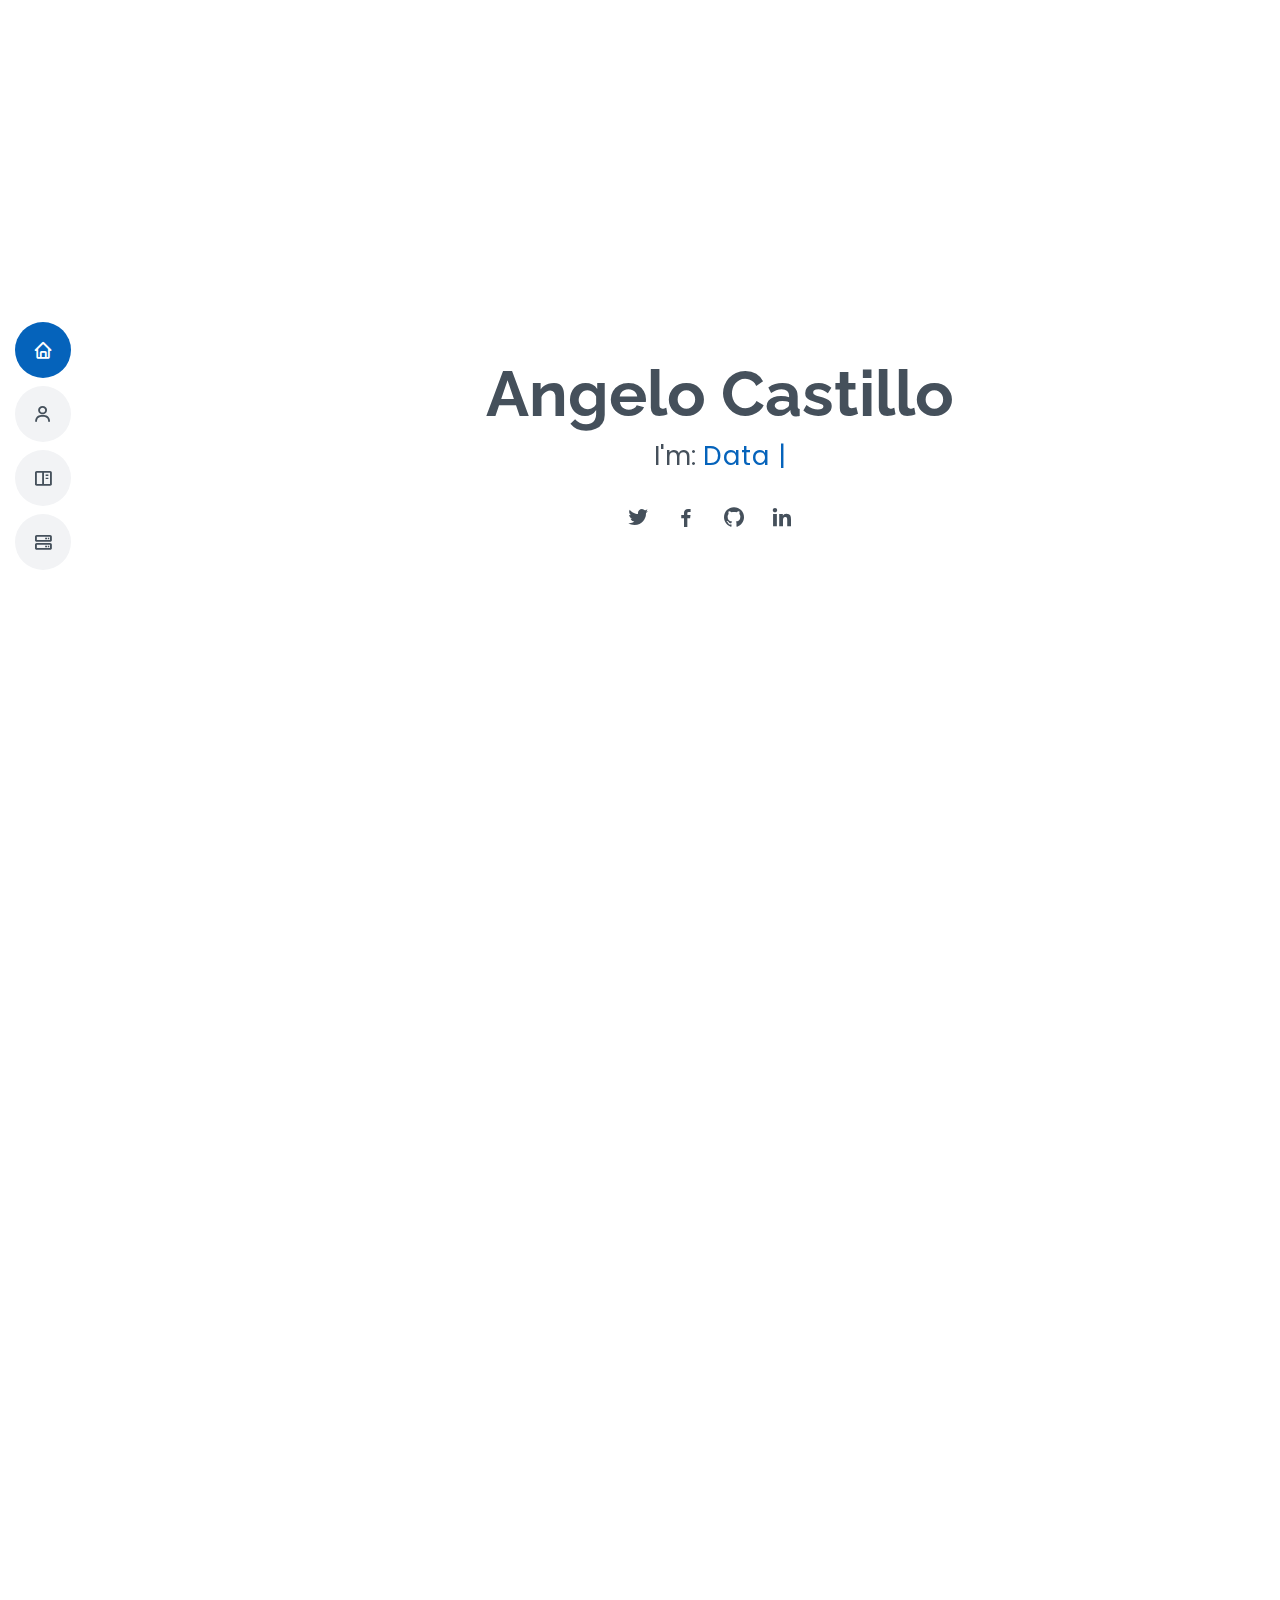
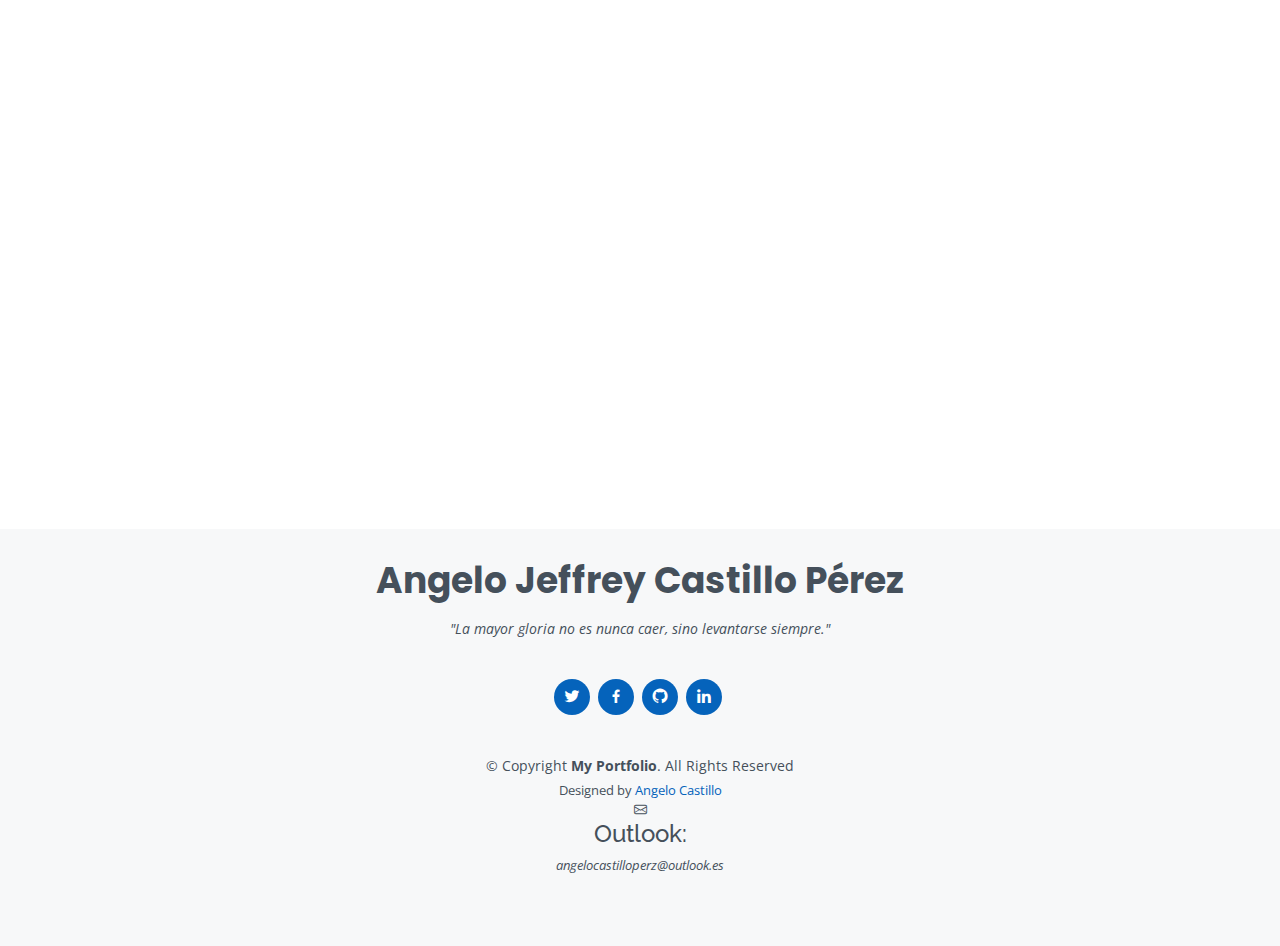
==== index.html @ d4df8686 "Update index.html" ====
<!DOCTYPE html>
<html lang="en">

<head>
  <meta charset="utf-8">
  <meta content="width=device-width, initial-scale=1.0" name="viewport">

  <title>Angelo Castle</title>
  <meta content="" name="description">
  <meta content="" name="keywords">

  <!-- Favicons -->
  <link href="assets/img/angelo.png" rel="icon">
  <link href="assets/img/apple-touch-icon.png" rel="apple-touch-icon">

  <!-- Google Fonts -->
  <link href="https://fonts.googleapis.com/css?family=Open+Sans:300,300i,400,400i,600,600i,700,700i|Raleway:300,300i,400,400i,500,500i,600,600i,700,700i|Poppins:300,300i,400,400i,500,500i,600,600i,700,700i" rel="stylesheet">

  <!-- Vendor CSS Files -->
  <link href="assets/vendor/aos/aos.css" rel="stylesheet">
  <link href="assets/vendor/bootstrap/css/bootstrap.min.css" rel="stylesheet">
  <link href="assets/vendor/bootstrap-icons/bootstrap-icons.css" rel="stylesheet">
  <link href="assets/vendor/boxicons/css/boxicons.min.css" rel="stylesheet">
  <link href="assets/vendor/glightbox/css/glightbox.min.css" rel="stylesheet">
  <link href="assets/vendor/swiper/swiper-bundle.min.css" rel="stylesheet">

  <!-- Template Main CSS File -->
  <link href="assets/css/style.css" rel="stylesheet">

</head>

<body>

  <!-- ======= Mobile nav toggle button ======= -->
  <!-- <button type="button" class="mobile-nav-toggle d-xl-none"><i class="bi bi-list mobile-nav-toggle"></i></button> -->
  <i class="bi bi-list mobile-nav-toggle d-lg-none"></i>
  <!-- ======= Header ======= -->
  <header id="header" class="d-flex flex-column justify-content-center">

    <nav id="navbar" class="navbar nav-menu">
      <ul>
        <li><a href="#hero" class="nav-link scrollto active"><i class="bx bx-home"></i> <span>Home</span></a></li>
        <li><a href="#about" class="nav-link scrollto"><i class="bx bx-user"></i> <span>Sobre mí</span></a></li>
        <li><a href="#portfolio" class="nav-link scrollto"><i class="bx bx-book-content"></i> <span>Portfolio</span></a></li>
        <li><a href="#services" class="nav-link scrollto"><i class="bx bx-server"></i> <span>Servicios</span></a></li>
      </ul>
    </nav><!-- .nav-menu -->

  </header><!-- End Header -->

  <!-- ======= Hero Section ======= -->
  <section id="hero" class="d-flex flex-column justify-content-center">
    <div class="container" data-aos="zoom-in" data-aos-delay="100">
      <h1 class="CentrarEsteTexto">Angelo Castillo</h1>
      <p class="CentrarEsteTexto">I'm: <span class="typed CentrarEsteTexto" data-typed-items="Data Analyst"></span></p>
      <div class="social-links CentrarEsteTexto">
        <a href="https://twitter.com/AngeloCastilloJ" class="twitter"><i class="bx bxl-twitter"></i></a>
        <a href="https://www.facebook.com/angelocastilloperz" class="facebook"><i class="bx bxl-facebook"></i></a>
        <a href="https://github.com/AngeloCastilloPerez" class="github"><i class="bx bxl-github"></i></a>
        <a href="https://www.linkedin.com/in/castilloperz/" class="linkedin"><i class="bx bxl-linkedin"></i></a>
      </div>
    </div>
  </section><!-- End Hero -->

  <main id="main">

    <!-- ======= About Section ======= -->
    <section id="about" class="about">
      <div class="container" data-aos="fade-up">

        <div class="section-title fst-Times">
          <h2>RESUMEN</h2>
          <p>Mi nombre es Angelo Jeffrey Castillo Pérez, tengo 28 años y soy originario de Perú, un país lleno de riqueza cultural y
          paisajes impresionantes. Soy un apasionado autodidacta que disfruta trabajando en proyectos desafiantes y creando
          soluciones a problemas complejos. Actualmente resido en Lima, donde trabajo como freelancer en análisis de datos y
          creación de Dashboards, aplicando mis habilidades en programación y mi experiencia en el uso de distintas herramientas.</p>
        </div>

        <div class="row">
          <div class="col-lg-3">
            <img src="assets/img/profile-img.jpg" class="img-fluid" alt="">
          </div>
          <div class="col-lg-8 pt-4 pt-lg-0 content">
            <h3>Data Analyst &amp; Ingeniero Industrial.</h3>
            <p class="fst-Times">
              Mi pasión por la Ciencia de datos me permite desarrollar proyectos profesionales y personales mediante la aplicación de
              técnicas y herramientas de estadística e ingeniería.
            </p>
            <div class="row">
              <div class="col-lg-6">
                <ul>
                  <li><i class="bi bi-chevron-right"></i> <strong>Age:</strong> <span>28</span></li>
                  <li><i class="bi bi-chevron-right"></i> <strong>City:</strong> <span>Lima, Péru</span></li>
                </ul>
              </div>
              <div class="col-lg-6">
                <ul>
                  <li><i class="bi bi-chevron-right"></i> <strong>Email:</strong> <span>angelocastilloperez@outlook.es</span></li>
                  <li><i class="bi bi-chevron-right"></i> <strong>Freelance:</strong> <span>Disponible</span></li>
                </ul>
              </div>
            </div>
            <h4> Voluntariados:</h4>
            <p>Voluntariado de desarrollo -JEDIMA : capacitaciones y rediseño de procesos relacionados al área administrativa. 
              Periodo:"2020-2021"</p>
            <p>Voluntariado CO-VISIBLES:
            Líder del proyecto "Cultura viva" / Líder del proyecto CICO "Centro de idiomas Co-Visibles"
              Periodo:"2023-Actualidad"</p>
          </div>
        </div>

      </div>
    </section><!-- End About Section -->

    <!-- ======= Skills Section ======= -->
    <section id="skills" class="skills section-bg">
      <div class="container" data-aos="fade-up">

        <div class="section-title">
          <h2>Skills</h2>
          <p class="fst-Times CentrarEsteTexto">Poseo habilidades en diversas herramientas y lenguajes de programación, mediante las cuales puedo recolectar, procesar,
          analizar y presentar insights de manera eficiente y efectiva. Además, estoy comprometido en seguir aprendiendo y mejorando
          mis habilidades técnicas para estar siempre actualizado y poder enfrentar nuevos desafíos.</p>
        </div>

        <div class="row skills-content">

          <div class="col-lg-6">

            <div class="progress">
              <span class="skill">M. Excel <i class="val">100%</i></span>
              <div class="progress-bar-wrap">
                <div class="progress-bar" role="progressbar" aria-valuenow="100" aria-valuemin="0" aria-valuemax="100"></div>
              </div>
            </div>

            <div class="progress">
              <span class="skill">PowerBI <i class="val">100%</i></span>
              <div class="progress-bar-wrap">
                <div class="progress-bar" role="progressbar" aria-valuenow="100" aria-valuemin="0" aria-valuemax="100"></div>
              </div>
            </div>

            <div class="progress">
              <span class="skill">Tableau <i class="val">100%</i></span>
              <div class="progress-bar-wrap">
                <div class="progress-bar" role="progressbar" aria-valuenow="100" aria-valuemin="0" aria-valuemax="100"></div>
              </div>
            </div>

          </div>

          <div class="col-lg-6">

            <div class="progress">
              <span class="skill">Bizagi <i class="val">100%</i></span>
              <div class="progress-bar-wrap">
                <div class="progress-bar" role="progressbar" aria-valuenow="100" aria-valuemin="0" aria-valuemax="100"></div>
              </div>
            </div>

            <div class="progress">
              <span class="skill">SQL <i class="val">100%</i></span>
              <div class="progress-bar-wrap">
                <div class="progress-bar" role="progressbar" aria-valuenow="100" aria-valuemin="0" aria-valuemax="100"></div>
              </div>
            </div>

            <div class="progress">
              <span class="skill">Python <i class="val">80%</i></span>
              <div class="progress-bar-wrap">
                <div class="progress-bar" role="progressbar" aria-valuenow="80" aria-valuemin="0" aria-valuemax="100"></div>
              </div>
            </div>

          </div>

        </div>

      </div>
    </section><!-- End Skills Section -->

    <!-- ======= Portfolio Section ======= -->
    <section id="portfolio" class="portfolio section-bg">
      <div class="container" data-aos="fade-up">
    
        <div class="section-title">
          <h2>Portfolio</h2>
          <p class="fst-Times CentrarEsteTexto">En esta sección podrás encontrar una muestra de mi trabajo en diferentes áreas, desde análisis de datos hasta desarrollo
          de distintos reportes. Cada proyecto fue cuidadosamente diseñado y desarrollado para demostrar mis habilidades y
          experiencia en diversas tecnologías y herramientas como Tableau, Power BI, Python y SQL.</p>
        </div>
    
        <div class="row">
          <div class="col-lg-12 d-flex justify-content-center" data-aos="fade-up" data-aos-delay="100">
            <ul id="portfolio-flters">
              <li data-filter="*" class="filter-active">All</li>
              <li data-filter=".filter-tableau">Tableau</li>
              <li data-filter=".filter-powerbi">PowerBi</li>
              <li data-filter=".filter-web">Web</li>
            </ul>
          </div>
        </div>
    
        <div class="row portfolio-container" data-aos="fade-up" data-aos-delay="200">
    
          <div class="col-lg-4 col-md-6 portfolio-item filter-tableau">
            <div class="portfolio-wrap">
              <img src="assets/img/portfolio/portfolio-1.gif" class="img-fluid" alt="">
              <div class="portfolio-info">
                <h4>Sales Dashboard</h4>
                <p>Tableau</p>
                <a href="https://github.com/AngeloCastilloPerez/Sales-Project-in-Tableau">www.AngeloCastillo-Github.com</a>
                <div class="portfolio-links">
                  <a href="assets/img/portfolio/portfolio-1.gif" data-gallery="portfolioGallery" class="portfolio-lightbox"
                    title="Sales Dashboard"><i class="bx bx-plus"></i></a>
                </div>
              </div>
            </div>
          </div>
    
          <div class="col-lg-4 col-md-6 portfolio-item filter-tableau">
            <div class="portfolio-wrap">
              <img src="assets/img/portfolio/portfolio-2.gif" class="img-fluid" alt="">
              <div class="portfolio-info">
                <h4>London Bikes Rides</h4>
                <p>Tableau </p>
                <a href="https://github.com/AngeloCastilloPerez/LondonBikeRides">www.AngeloCastillo-Github.com</a>
                <div class="portfolio-links">
                  <a href="assets/img/portfolio/portfolio-2.gif" data-gallery="portfolioGallery" class="portfolio-lightbox"
                    title="London Bikes Rides"><i class="bx bx-plus"></i></a>
                </div>
              </div>
            </div>
          </div>
    
          <div class="col-lg-4 col-md-6 portfolio-item filter-tableau">
            <div class="portfolio-wrap">
              <img src="assets/img/portfolio/portfolio-3.gif" class="img-fluid" alt="">
              <div class="portfolio-info">
                <h4>Netflix Project</h4>
                <p>Tableau</p>
                <a href="https://github.com/AngeloCastilloPerez/Netflix-Project">www.AngeloCastillo-Github.com</a>
                <div class="portfolio-links">
                  <a href="assets/img/portfolio/portfolio-3.gif" data-gallery="portfolioGallery" class="portfolio-lightbox"
                    title="Netflix Project"><i class="bx bx-plus"></i></a>
                </div>
              </div>
            </div>
          </div>
    
          <div class="col-lg-4 col-md-6 portfolio-item filter-tableau">
            <div class="portfolio-wrap">
              <img src="assets/img/portfolio/portfolio-4.gif" class="img-fluid" alt="">
              <div class="portfolio-info">
                <h4>Stardups Project</h4>
                <p>Tableau</p>
                <a href="https://github.com/AngeloCastilloPerez/Tableau-Startups">www.AngeloCastillo-Github.com</a>
                <div class="portfolio-links">
                  <a href="assets/img/portfolio/portfolio-4.gif" data-gallery="portfolioGallery" class="portfolio-lightbox"
                    title="Stardups Project"><i class="bx bx-plus"></i></a>
                </div>
              </div>
            </div>
          </div>
    
          <div class="col-lg-4 col-md-6 portfolio-item filter-powerbi">
            <div class="portfolio-wrap">
              <img src="assets/img/portfolio/portfolio-6.gif" class="img-fluid" alt="">
              <div class="portfolio-info">
                <h4>Yu-Gi-Oh PRoject</h4>
                <p>Power Bi</p>
                <a href="https://github.com/AngeloCastilloPerez/Project-YuGiHo">www.AngeloCastillo-Github.com</a>
                <div class="portfolio-links">
                  <a href="assets/img/portfolio/portfolio-6.gif" data-gallery="portfolioGallery" class="portfolio-lightbox"
                    title="Project in honor of Kazuki Takahashi"><i class="bx bx-plus"></i></a>
                </div>
              </div>
            </div>
          </div>
    
          <div class="col-lg-4 col-md-6 portfolio-item filter-powerbi">
            <div class="portfolio-wrap">
              <img src="assets/img/portfolio/portfolio-7.gif" class="img-fluid" alt="">
              <div class="portfolio-info">
                <h4>Global and Latin American Co2 emission up to 2021</h4>
                <p>Power Bi</p>
                <a href="https://github.com/AngeloCastilloPerez/Project_Co2">www.AngeloCastillo-Github.com</a>
                <div class="portfolio-links">
                  <a href="assets/img/portfolio/portfolio-7.gif" data-gallery="portfolioGallery" class="portfolio-lightbox"
                    title="Global and Latin American Co2 emission up to 2021"><i class="bx bx-plus"></i></a>
                </div>
              </div>
            </div>
          </div>
    
          <div class="col-lg-4 col-md-6 portfolio-item filter-powerbi">
            <div class="portfolio-wrap">
              <img src="assets/img/portfolio/portfolio-8.gif" class="img-fluid" alt="">
              <div class="portfolio-info">
                <h4>Household Waste Project</h4>
                <p>Power Bi</p>
                <a href="https://github.com/AngeloCastilloPerez/Project-Desechos">www.AngeloCastillo-Github.com</a>
                <div class="portfolio-links">
                  <a href="assets/img/portfolio/portfolio-8.gif" data-gallery="portfolioGallery" class="portfolio-lightbox"
                    title="Household Waste Project"><i class="bx bx-plus"></i></a>
                </div>
              </div>
            </div>
          </div>

          <div class="col-lg-4 col-md-6 portfolio-item filter-web">
            <div class="portfolio-wrap">
              <img src="assets/img/portfolio/portfolio-10.gif" class="img-fluid" alt="">
              <div class="portfolio-info">
                <h4>Emissions Co2 Google Sites</h4>
                <p>Google Sites</p>
                <a href="https://sites.google.com/view/emissions-co2/home?pli=1">www.AngeloCastillo-GoogleSites.com</a>
                <div class="portfolio-links">
                  <a href="assets/img/portfolio/portfolio-10.gif" data-gallery="portfolioGallery" class="portfolio-lightbox"
                    title="Emissions Co2"><i class="bx bx-plus"></i></a>
                </div>
              </div>
            </div>
          </div>

          <div class="col-lg-4 col-md-6 portfolio-item filter-powerbi">
            <div class="portfolio-wrap">
              <img src="assets/img/portfolio/portfolio-11.gif" class="img-fluid" alt="">
              <div class="portfolio-info">
                <h4>Defensa y protección del consumidor - ARG</h4>
                <p>Power Bi</p>
                <a href="https://app.powerbi.com/view?r=eyJrIjoiNTk5OTkxOWItNWE2MS00OGRkLThkZmEtM2M5ZjE0OWUzYWEzIiwidCI6ImRiMDRlYjM0LTczMmEtNDE4YS05MDI1LTVhZDk5ZTk1MTY0OCJ9">www.AngeloCastillo-PowerBi.com</a>
                <div class="portfolio-links">
                  <a href="assets/img/portfolio/portfolio-11.gif" data-gallery="portfolioGallery" class="portfolio-lightbox"
                    title="Defensa y protección del consumidor - ARGENTINA"><i class="bx bx-plus"></i></a>
                </div>
              </div>
            </div>
          </div>

          <div class="col-lg-4 col-md-6 portfolio-item filter-powerbi">
            <div class="portfolio-wrap">
              <img src="assets/img/portfolio/portfolio-12.gif" class="img-fluid" alt="">
              <div class="portfolio-info">
                <h4>Análisis de oportunidad y Márgenes</h4>
                <p>Power Bi</p>
                <a
                  href="https://app.powerbi.com/view?r=eyJrIjoiOWM4MjViZDAtMjVjZS00MmViLTlkYjctYTczMzFmYzY5YmMwIiwidCI6ImRiMDRlYjM0LTczMmEtNDE4YS05MDI1LTVhZDk5ZTk1MTY0OCJ9">www.AngeloCastillo-PowerBi.com</a>
                <div class="portfolio-links">
                  <a href="assets/img/portfolio/portfolio-12.gif" data-gallery="portfolioGallery" class="portfolio-lightbox"
                    title="Análisis de oportunidad y Márgenes"><i class="bx bx-plus"></i></a>
                </div>
              </div>
            </div>
          </div>

          <div class="col-lg-4 col-md-6 portfolio-item filter-powerbi">
            <div class="portfolio-wrap">
              <img src="assets/img/portfolio/portfolio-13.gif" class="img-fluid" alt="">
              <div class="portfolio-info">
                <h4>Tractchun - Histórico de Tickets</h4>
                <p>Power Bi</p>
                <a
                  href="https://app.powerbi.com/view?r=eyJrIjoiOWM4MjViZDAtMjVjZS00MmViLTlkYjctYTczMzFmYzY5YmMwIiwidCI6ImRiMDRlYjM0LTczMmEtNDE4YS05MDI1LTVhZDk5ZTk1MTY0OCJ9">www.AngeloCastillo-PowerBi.com</a>
                <div class="portfolio-links">
                  <a href="assets/img/portfolio/portfolio-13.gif" data-gallery="portfolioGallery" class="portfolio-lightbox"
                    title="Tractchun - Histórico de Tickets"><i class="bx bx-plus"></i></a>
                </div>
              </div>
            </div>
          </div>
    
        </div>
    
      </div>
    </section><!-- End Portfolio Section -->

    <!-- ======= Services Section ======= -->
    <section id="services" class="services">
      <div class="container" data-aos="fade-up">

        <div class="section-title">
          <h2>Servicios</h2>
          <p class="fst-Times CentrarEsteTexto">Ofrezco servicios de análisis y visualización de datos para empresas, utilizando Python, Power BI, Tableau y Excel
          avanzado. Desde análisis exploratorio hasta creación de dashboards interactivos para tomar decisiones informadas y
          estratégicas basadas en datos.</p>
        </div>

        <div class="row">

          <div class="col-lg-4 col-md-6 d-flex align-items-stretch mt-4 mt-md-0" data-aos="zoom-in" data-aos-delay="200">
            <div class="icon-box iconbox-orange ">
              <div class="icon">
                <svg width="100" height="100" viewBox="0 0 600 600" xmlns="http://www.w3.org/2000/svg">
                  <path stroke="none" stroke-width="0" fill="#f5f5f5" d="M300,582.0697525312426C382.5290701553225,586.8405444964366,449.9789794690241,525.3245884688669,502.5850820975895,461.55621195738473C556.606425686781,396.0723002908107,615.8543463187945,314.28637112970534,586.6730223649479,234.56875336149918C558.9533121215079,158.8439757836574,454.9685369536778,164.00468322053177,381.49747125262974,130.76875717737553C312.15926192815925,99.40240125094834,248.97055460311594,18.661163978235184,179.8680185752513,50.54337015887873C110.5421016452524,82.52863877960104,119.82277516462835,180.83849132639028,109.12597500060166,256.43424936330496C100.08760227029461,320.3096726198365,92.17705696193138,384.0621239912766,124.79988738764834,439.7174275375508C164.83382741302287,508.01625554203684,220.96474134820875,577.5009287672846,300,582.0697525312426"></path>
                </svg>
                <i class="bx bx-file"></i>
              </div>
              <h4><a href="">Data Analyst</a></h4>
              <p>Desarrollo y diseño de bases de datos para almacenar y procesar datos de manera eficiente. Realizo análisis estadísticos
              y exploratorios de datos para identificar patrones y tendencias, y presento mis resultados a través de gráficos y
              tablas.</p>
            </div>
          </div>

          <div class="col-lg-4 col-md-6 d-flex align-items-stretch mt-4" data-aos="zoom-in" data-aos-delay="100">
            <div class="icon-box iconbox-yellow">
              <div class="icon">
                <svg width="100" height="100" viewBox="0 0 600 600" xmlns="http://www.w3.org/2000/svg">
                  <path stroke="none" stroke-width="0" fill="#f5f5f5" d="M300,503.46388370962813C374.79870501325706,506.71871716319447,464.8034551963731,527.1746412648533,510.4981551193396,467.86667711651364C555.9287308511215,408.9015244558933,512.6030010748507,327.5744911775523,490.211057578863,256.5855673507754C471.097692560561,195.9906835881958,447.69079081568157,138.11976852964426,395.19560036434837,102.3242989838813C329.3053358748298,57.3949838291264,248.02791733380457,8.279543830951368,175.87071277845988,42.242879143198664C103.41431057327972,76.34704239035025,93.79494320519305,170.9812938413882,81.28167332365135,250.07896920659033C70.17666984294237,320.27484674793965,64.84698225790005,396.69656628748305,111.28512138212992,450.4950937839243C156.20124167950087,502.5303643271138,231.32542653798444,500.4755392045468,300,503.46388370962813"></path>
                </svg>
                <i class="bx bx-layer"></i>
              </div>
              <h4><a href="">ETL</a></h4>
              <p>Extracción, transformación y carga de datos utilizando SQL y Python para procesar grandes conjuntos de datos. Realizo
                una limpieza y transformación rigurosa de los datos para asegurar la calidad y precisión de los resultados finales.
              </p>
            </div>
          </div>

          <div class="col-lg-4 col-md-6 d-flex align-items-stretch mt-4" data-aos="zoom-in" data-aos-delay="200">
            <div class="icon-box iconbox-red">
              <div class="icon">
                <svg width="100" height="100" viewBox="0 0 600 600" xmlns="http://www.w3.org/2000/svg">
                  <path stroke="none" stroke-width="0" fill="#f5f5f5" d="M300,532.3542879108572C369.38199826031484,532.3153073249985,429.10787420159085,491.63046689027357,474.5244479745417,439.17860296908856C522.8885846962883,383.3225815378663,569.1668002868075,314.3205725914397,550.7432151929288,242.7694973846089C532.6665558377875,172.5657663291529,456.2379748765914,142.6223662098291,390.3689995646985,112.34683881706744C326.66090330228417,83.06452184765237,258.84405631176094,53.51806209861945,193.32584062364296,78.48882559362697C121.61183558270385,105.82097193414197,62.805066853699245,167.19869350419734,48.57481801355237,242.6138429142374C34.843463184063346,315.3850353017275,76.69343916112496,383.4422959591041,125.22947124332185,439.3748458443577C170.7312796277747,491.8107796887764,230.57421082200815,532.3932930995766,300,532.3542879108572"></path>
                </svg>
                <i class="bx bx-slideshow"></i>
              </div>
              <h4><a href="">Dashboards</a></h4>
              <p>Creación de dashboards y reportes interactivos personalizados que permiten a los usuarios visualizar los datos de
                manera clara y precisa. Utilizo Power BI y Tableau para crear visualizaciones avanzadas que ayudan a tomar decisiones
                informadas y estratégicas.</p>
            </div>
          </div>

        </div>

      </div>
    </section><!-- End Services Section -->

  </main><!-- End #main -->

  <!-- ======= Footer ======= -->
  <footer id="footer">
    <div class="container">
      <h3>Angelo Jeffrey Castillo Pérez</h3>
      <p>"La mayor gloria no es nunca caer, sino levantarse siempre."</p>
      <div class="social-links">
        <a href="https://twitter.com/AngeloCastilloJ" class="twitter"><i class="bx bxl-twitter"></i></a>
        <a href="https://www.facebook.com/angelocastilloperz" class="facebook"><i class="bx bxl-facebook"></i></a>
        <a href="https://github.com/AngeloCastilloPerez" class="github"><i class="bx bxl-github"></i></a>
        <a href="https://www.linkedin.com/in/castilloperz/" class="linkedin"><i class="bx bxl-linkedin"></i></a>
      </div>
      <div class="copyright">
        &copy; Copyright <strong><span>My Portfolio</span></strong>. All Rights Reserved
      </div>
      <div class="credits">

        Designed by <a href="https://www.linkedin.com/in/castilloperz/">Angelo Castillo</a>
                      <div class="email">
                        <i class="bi bi-envelope"></i>
                        <h4>Outlook:</h4>
                        <p>angelocastilloperz@outlook.es</p>
                      </div>
      </div>
    </div>
  </footer><!-- End Footer -->

  <div id="preloader"></div>
  <a href="#" class="back-to-top d-flex align-items-center justify-content-center"><i class="bi bi-arrow-up-short"></i></a>

  <!-- Vendor JS Files -->
  <script src="assets/vendor/purecounter/purecounter_vanilla.js"></script>
  <script src="assets/vendor/aos/aos.js"></script>
  <script src="assets/vendor/bootstrap/js/bootstrap.bundle.min.js"></script>
  <script src="assets/vendor/glightbox/js/glightbox.min.js"></script>
  <script src="assets/vendor/isotope-layout/isotope.pkgd.min.js"></script>
  <script src="assets/vendor/swiper/swiper-bundle.min.js"></script>
  <script src="assets/vendor/typed.js/typed.min.js"></script>
  <script src="assets/vendor/waypoints/noframework.waypoints.js"></script>
  <script src="assets/vendor/php-email-form/validate.js"></script>

  <!-- Template Main JS File -->
  <script src="assets/js/main.js"></script>

</body>

</html>
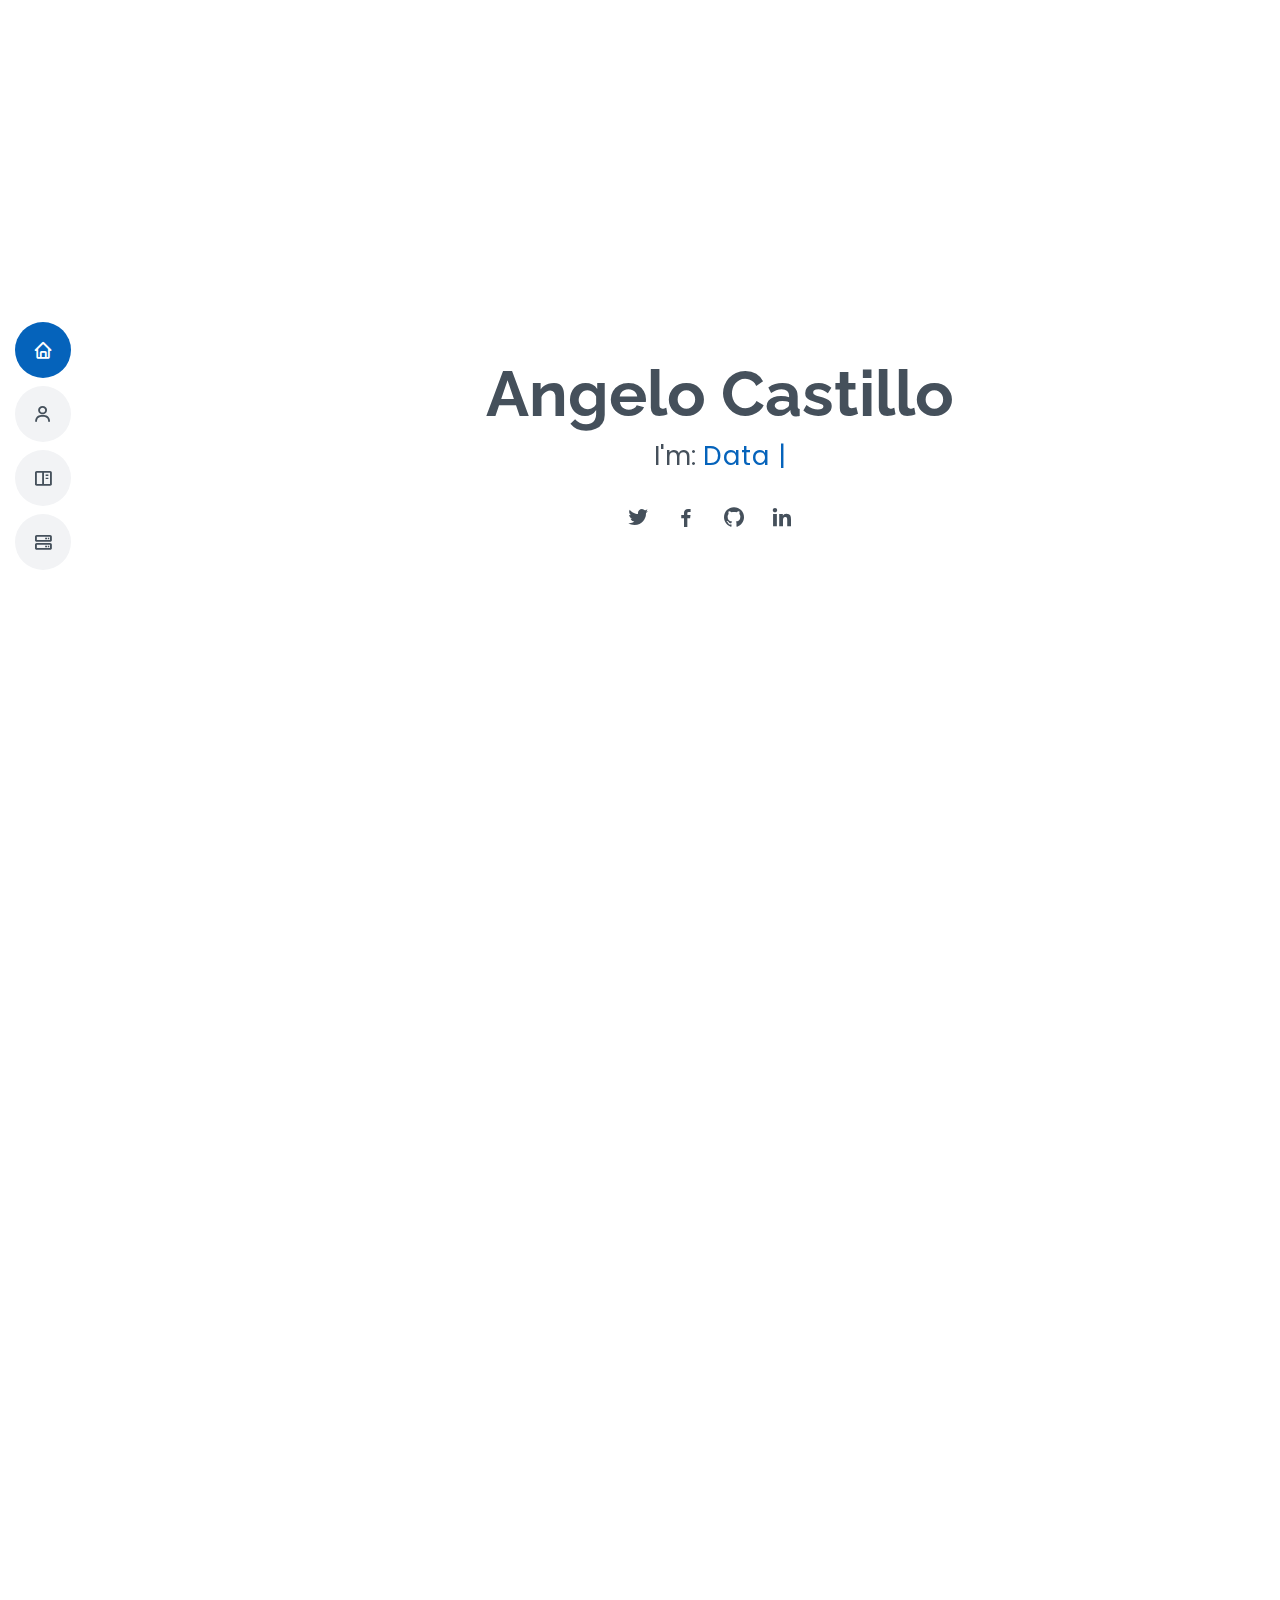
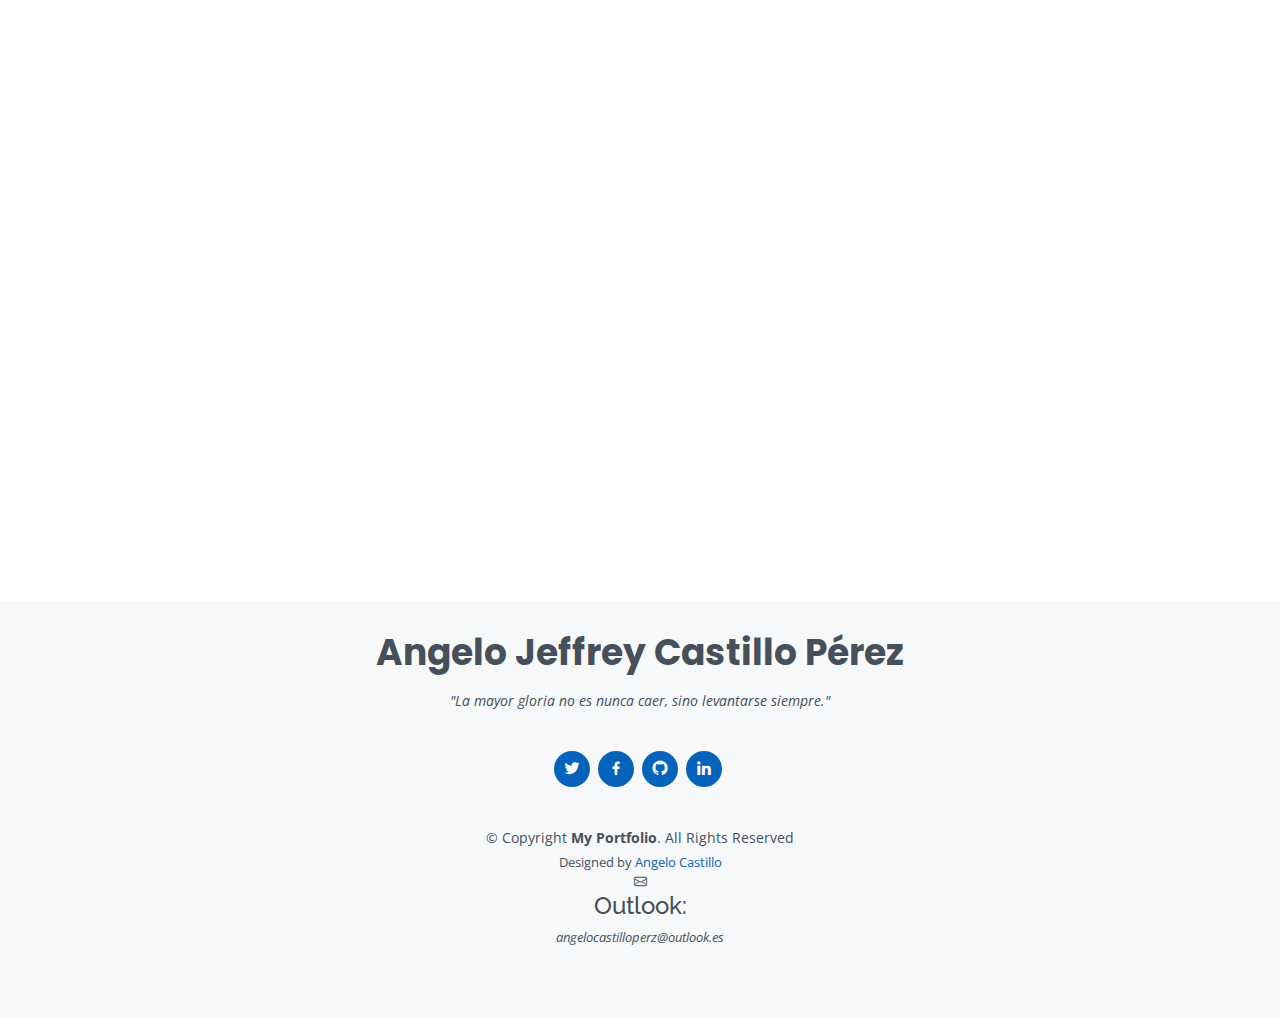
==== commit d2dba386: "Update index.html" ====
--- a/index.html
+++ b/index.html
@@ -70,10 +70,12 @@
 
         <div class="section-title fst-Times">
           <h2>RESUMEN</h2>
-          <p>Mi nombre es Angelo Jeffrey Castillo Pérez, tengo 28 años y soy originario de Perú, un país lleno de riqueza cultural y
-          paisajes impresionantes. Soy un apasionado autodidacta que disfruta trabajando en proyectos desafiantes y creando
-          soluciones a problemas complejos. Actualmente resido en Lima, donde trabajo como freelancer en análisis de datos y
-          creación de Dashboards, aplicando mis habilidades en programación y mi experiencia en el uso de distintas herramientas.</p>
+          <p>¡Hola! Soy Angelo Jeffrey Castillo Pérez, un apasionado autodidacta originario de Perú. Con 28 años, me especializo en
+          análisis de datos y creación de Dashboards. Mi experiencia se ha fortalecido en el dinámico entorno de "Dígito", donde
+          llevamos el futuro de las empresas al siguiente nivel con tecnología innovadora y metodologías avanzadas.
+          
+          Mi objetivo es transformar datos en perspectivas significativas para impulsar el éxito empresarial. ¡Estoy aquí para
+          colaborar en proyectos emocionantes y hacer una diferencia!</p>
         </div>
 
         <div class="row">
@@ -118,9 +120,14 @@
 
         <div class="section-title">
           <h2>Skills</h2>
-          <p class="fst-Times CentrarEsteTexto">Poseo habilidades en diversas herramientas y lenguajes de programación, mediante las cuales puedo recolectar, procesar,
-          analizar y presentar insights de manera eficiente y efectiva. Además, estoy comprometido en seguir aprendiendo y mejorando
-          mis habilidades técnicas para estar siempre actualizado y poder enfrentar nuevos desafíos.</p>
+          <p class="fst-Times CentrarEsteTexto">Mi experiencia
+          abarca una variedad de herramientas y tecnologías, desde Python y SQL hasta el manejo de plataformas como Azure
+          Data Factory y ETL. Como analista BI actualmente, empleo estas habilidades para crear soluciones impactantes.
+          
+          Mi enfoque se basa en la aplicación de técnicas avanzadas de estadística e ingeniería, combinadas con mi experiencia en
+          Power BI, Tableau y otras herramientas líderes del sector. Estoy comprometido en desarrollar tanto proyectos
+          profesionales como personales que realmente marquen la diferencia, aprovechando mi experiencia para crear resultados
+          significativos.</p>
         </div>
 
         <div class="row skills-content">
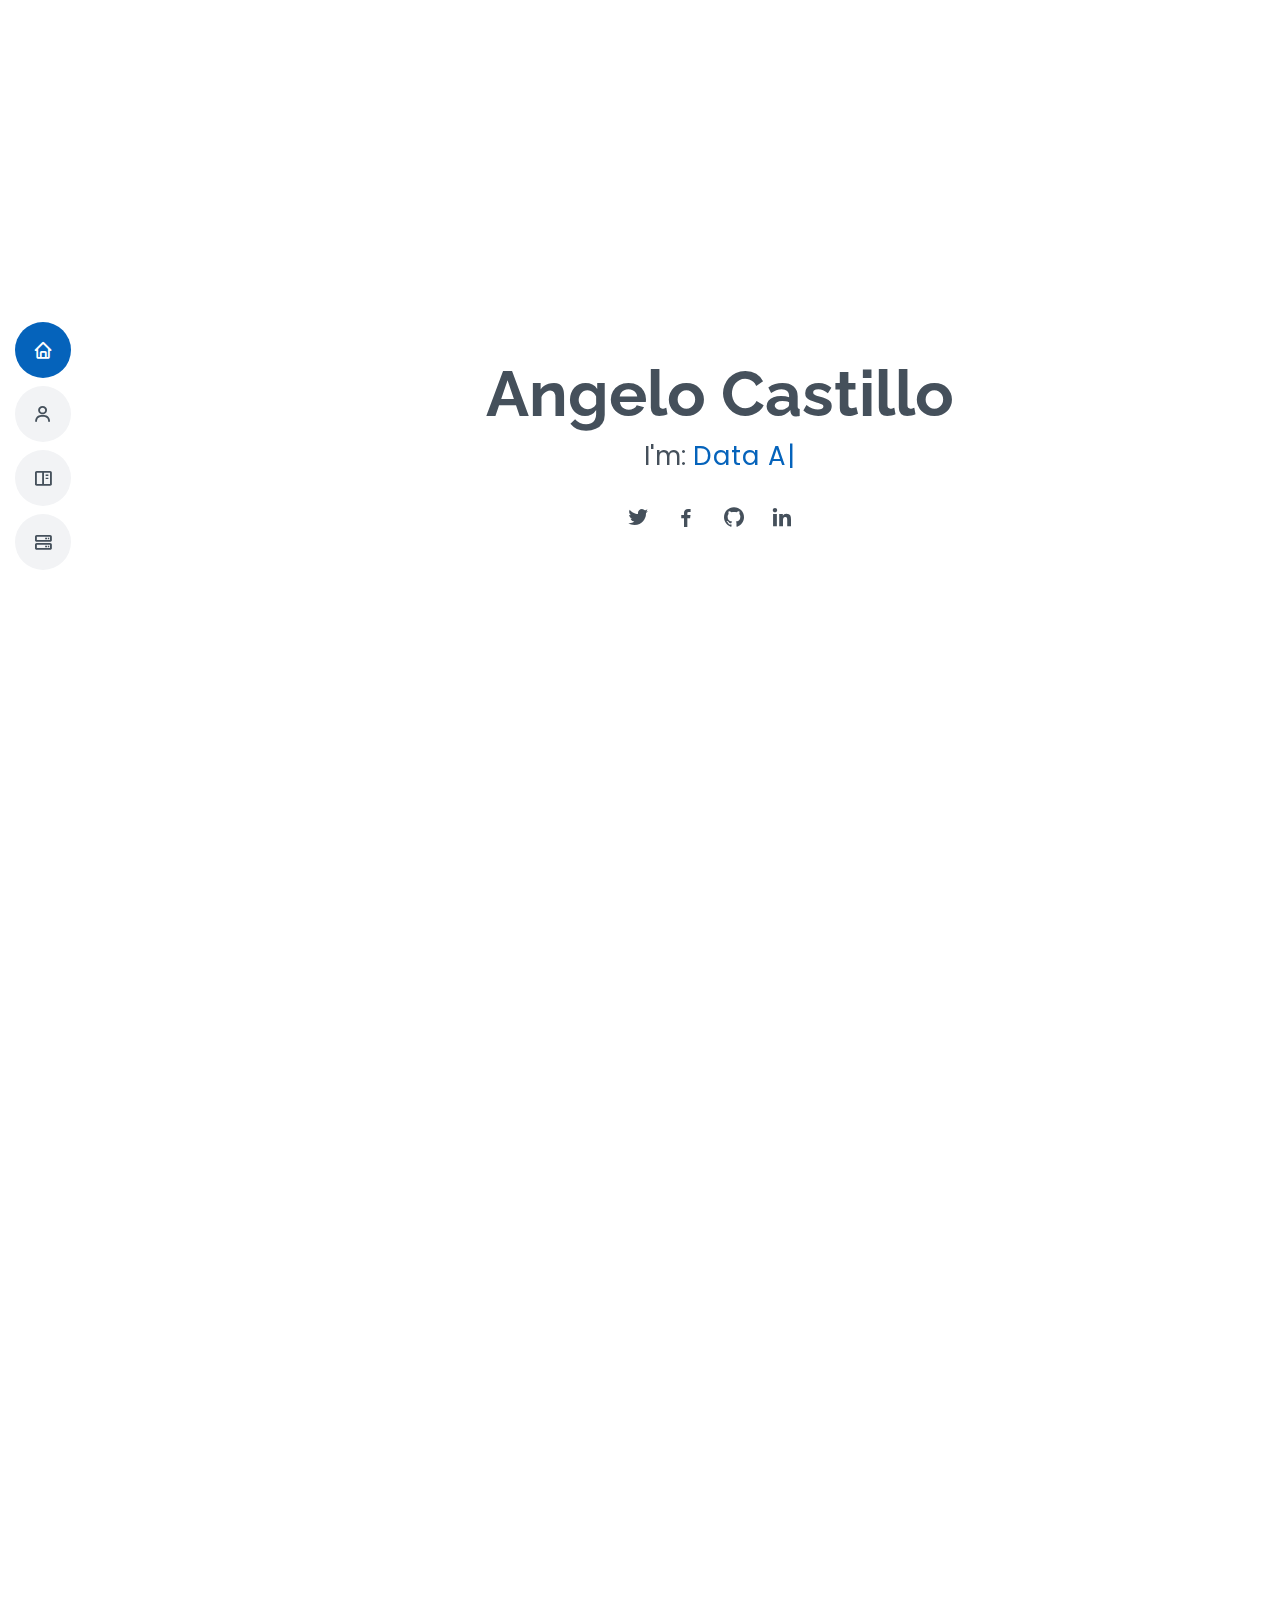
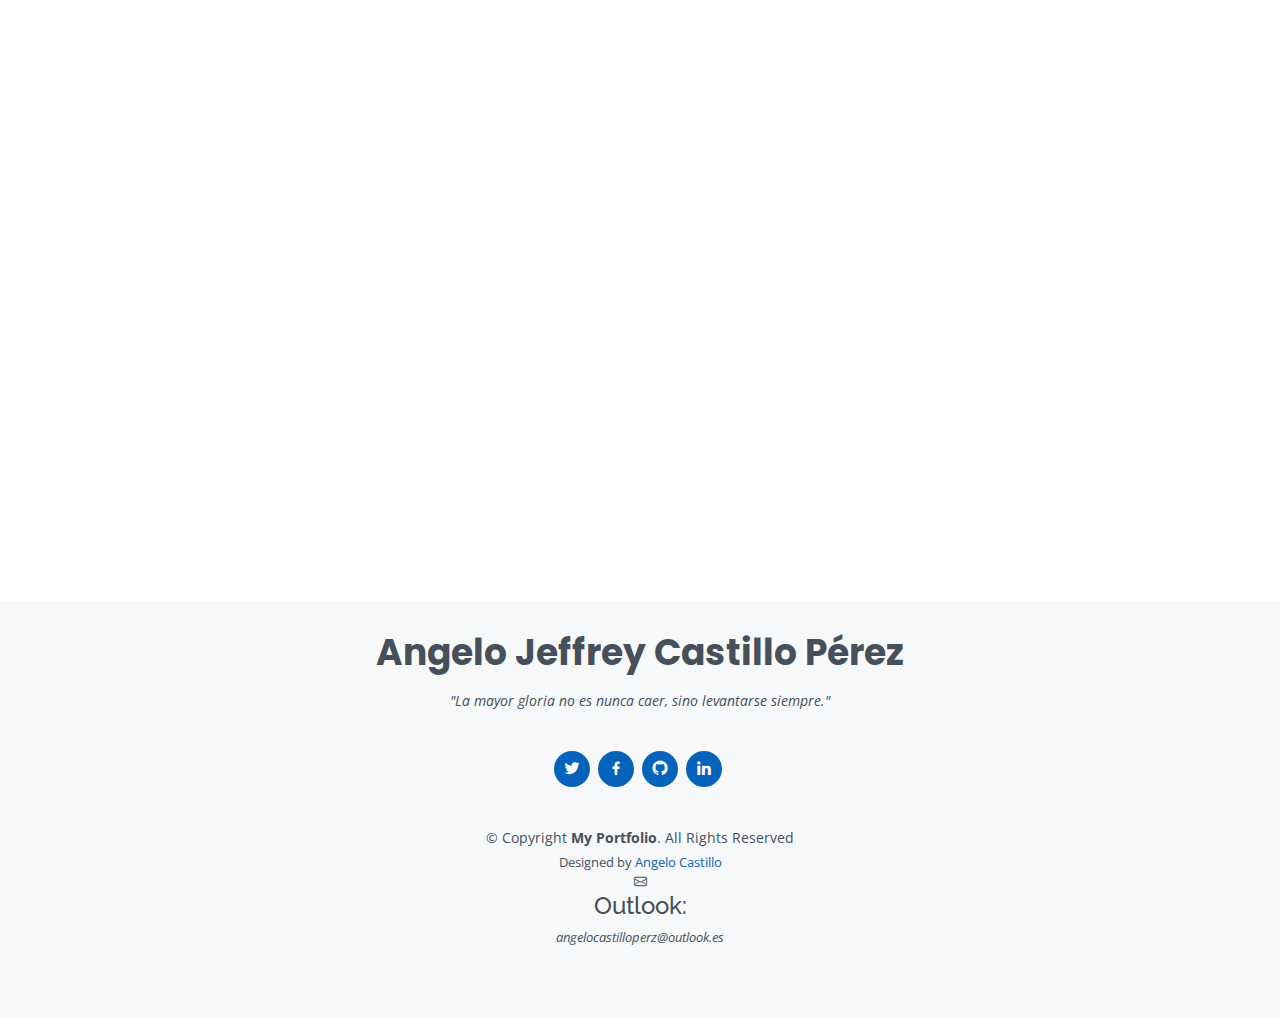
==== commit 9658efd6: "Update index.html" ====
--- a/index.html
+++ b/index.html
@@ -70,12 +70,12 @@
 
         <div class="section-title fst-Times">
           <h2>RESUMEN</h2>
-          <p>¡Hola! Soy Angelo Jeffrey Castillo Pérez, un apasionado autodidacta originario de Perú. Con 28 años, me especializo en
-          análisis de datos y creación de Dashboards. Mi experiencia se ha fortalecido en el dinámico entorno de "Dígito", donde
-          llevamos el futuro de las empresas al siguiente nivel con tecnología innovadora y metodologías avanzadas.
+          <p>¡Hola! Me llamo Angelo Jeffrey Castillo Pérez, y soy un apasionado del análisis de datos, con un espíritu autodidacta profundamente arraigado. Originario de Perú y con 29 años, he dedicado mi carrera profesional a especializarme en el análisis de datos y la creación de dashboards intuitivos y reveladores.
+            
+            Estoy comprometido con el desarrollo continuo de mis habilidades y siempre estoy buscando proyectos desafiantes que me permitan aplicar mi pasión por hacer una diferencia tangible a través del poder de los datos. 
+            ¡Hablemos de cómo puedo aportar a tu próximo proyecto para llevarlo al siguiente nivel!
           
-          Mi objetivo es transformar datos en perspectivas significativas para impulsar el éxito empresarial. ¡Estoy aquí para
-          colaborar en proyectos emocionantes y hacer una diferencia!</p>
+          </p>
         </div>
 
         <div class="row">
@@ -91,7 +91,7 @@
             <div class="row">
               <div class="col-lg-6">
                 <ul>
-                  <li><i class="bi bi-chevron-right"></i> <strong>Age:</strong> <span>28</span></li>
+                  <li><i class="bi bi-chevron-right"></i> <strong>Age:</strong> <span>29</span></li>
                   <li><i class="bi bi-chevron-right"></i> <strong>City:</strong> <span>Lima, Péru</span></li>
                 </ul>
               </div>
@@ -107,7 +107,7 @@
               Periodo:"2020-2021"</p>
             <p>Voluntariado CO-VISIBLES:
             Líder del proyecto "Cultura viva" / Líder del proyecto CICO "Centro de idiomas Co-Visibles"
-              Periodo:"2023-Actualidad"</p>
+              Periodo:"2023"</p>
           </div>
         </div>
 
@@ -122,7 +122,7 @@
           <h2>Skills</h2>
           <p class="fst-Times CentrarEsteTexto">Mi experiencia
           abarca una variedad de herramientas y tecnologías, desde Python y SQL hasta el manejo de plataformas como Azure
-          Data Factory y ETL. Como analista BI actualmente, empleo estas habilidades para crear soluciones impactantes.
+          Data Factory. Como analista BI actualmente, empleo estas habilidades para crear soluciones impactantes.
           
           Mi enfoque se basa en la aplicación de técnicas avanzadas de estadística e ingeniería, combinadas con mi experiencia en
           Power BI, Tableau y otras herramientas líderes del sector. Estoy comprometido en desarrollar tanto proyectos
@@ -160,7 +160,7 @@
           <div class="col-lg-6">
 
             <div class="progress">
-              <span class="skill">Bizagi <i class="val">100%</i></span>
+              <span class="skill">M. Azure <i class="val">100%</i></span>
               <div class="progress-bar-wrap">
                 <div class="progress-bar" role="progressbar" aria-valuenow="100" aria-valuemin="0" aria-valuemax="100"></div>
               </div>
@@ -205,6 +205,7 @@
               <li data-filter=".filter-tableau">Tableau</li>
               <li data-filter=".filter-powerbi">PowerBi</li>
               <li data-filter=".filter-web">Web</li>
+              <li data-filter=".filter-Microsoft-Azure">Microsoft Azure</li>
             </ul>
           </div>
         </div>
@@ -270,7 +271,37 @@
               </div>
             </div>
           </div>
-    
+
+          <div class="col-lg-4 col-md-6 portfolio-item filter-powerbi">
+            <div class="portfolio-wrap">
+              <img src="assets/img/portfolio/portfolio-16.gif" class="img-fluid" alt="">
+              <div class="portfolio-info">
+                <h4>Dashboard Aunor</h4>
+                <p>Power Bi</p>
+                <a href="https://github.com/AngeloCastilloPerez/Project---Aunor/tree/main">www.AngeloCastillo-Github.com</a>
+                <div class="portfolio-links">
+                  <a href="assets/img/portfolio/portfolio-16.gif" data-gallery="portfolioGallery" class="portfolio-lightbox"
+                    title="Dashboard Aunor"><i class="bx bx-plus"></i></a>
+                </div>
+              </div>
+            </div>
+          </div>
+    
+          <div class="col-lg-4 col-md-6 portfolio-item filter-powerbi">
+            <div class="portfolio-wrap">
+              <img src="assets/img/portfolio/portfolio-17.gif" class="img-fluid" alt="">
+              <div class="portfolio-info">
+                <h4>Dashboard ASTARA</h4>
+                <p>Power Bi</p>
+                <a href="https://github.com/AngeloCastilloPerez/Proyecto-Astara/tree/main">www.AngeloCastillo-Github.com</a>
+                <div class="portfolio-links">
+                  <a href="assets/img/portfolio/portfolio-17.gif" data-gallery="portfolioGallery" class="portfolio-lightbox"
+                    title="Dashboard ASTARA"><i class="bx bx-plus"></i></a>
+                </div>
+              </div>
+            </div>
+          </div>
+
           <div class="col-lg-4 col-md-6 portfolio-item filter-powerbi">
             <div class="portfolio-wrap">
               <img src="assets/img/portfolio/portfolio-6.gif" class="img-fluid" alt="">
@@ -311,6 +342,21 @@
                 <div class="portfolio-links">
                   <a href="assets/img/portfolio/portfolio-8.gif" data-gallery="portfolioGallery" class="portfolio-lightbox"
                     title="Household Waste Project"><i class="bx bx-plus"></i></a>
+                </div>
+              </div>
+            </div>
+          </div>
+
+          <div class="col-lg-4 col-md-6 portfolio-item filter-web">
+            <div class="portfolio-wrap">
+              <img src="assets/img/portfolio/portfolio-15.gif" class="img-fluid" alt="">
+              <div class="portfolio-info">
+                <h4>Desarrollo de Interfaz Sharepoint - Intranet</h4>
+                <p>Sharepoint</p>
+                <a href="https://github.com/AngeloCastilloPerez/Front-end/tree/main">www.AngeloCastillo-Sharepoint-Enapu.com</a>
+                <div class="portfolio-links">
+                  <a href="assets/img/portfolio/portfolio-15.gif" data-gallery="portfolioGallery" class="portfolio-lightbox"
+                    title="ENAPU - INTRANET"><i class="bx bx-plus"></i></a>
                 </div>
               </div>
             </div>
@@ -331,6 +377,7 @@
             </div>
           </div>
 
+
           <div class="col-lg-4 col-md-6 portfolio-item filter-powerbi">
             <div class="portfolio-wrap">
               <img src="assets/img/portfolio/portfolio-11.gif" class="img-fluid" alt="">
@@ -373,6 +420,22 @@
                 <div class="portfolio-links">
                   <a href="assets/img/portfolio/portfolio-13.gif" data-gallery="portfolioGallery" class="portfolio-lightbox"
                     title="Tractchun - Histórico de Tickets"><i class="bx bx-plus"></i></a>
+                </div>
+              </div>
+            </div>
+          </div>
+
+          <div class="col-lg-4 col-md-6 portfolio-item filter-Microsoft-Azure">
+            <div class="portfolio-wrap">
+              <img src="assets/img/portfolio/portfolio-14.gif" class="img-fluid" alt="">
+              <div class="portfolio-info">
+                <h4>Microsoft Azure Data Factory</h4>
+                <p>Microsoft Azure</p>
+                <a
+                  href="https://github.com/AngeloCastilloPerez/Proyecto---YAMAHA/tree/main">www.AngeloCastillo-Github.com.com</a>
+                <div class="portfolio-links">
+                  <a href="assets/img/portfolio/portfolio-14.gif" data-gallery="portfolioGallery" class="portfolio-lightbox"
+                    title="Microsoft Azure Data Factory - YAMAHA MOTORS"><i class="bx bx-plus"></i></a>
                 </div>
               </div>
             </div>
